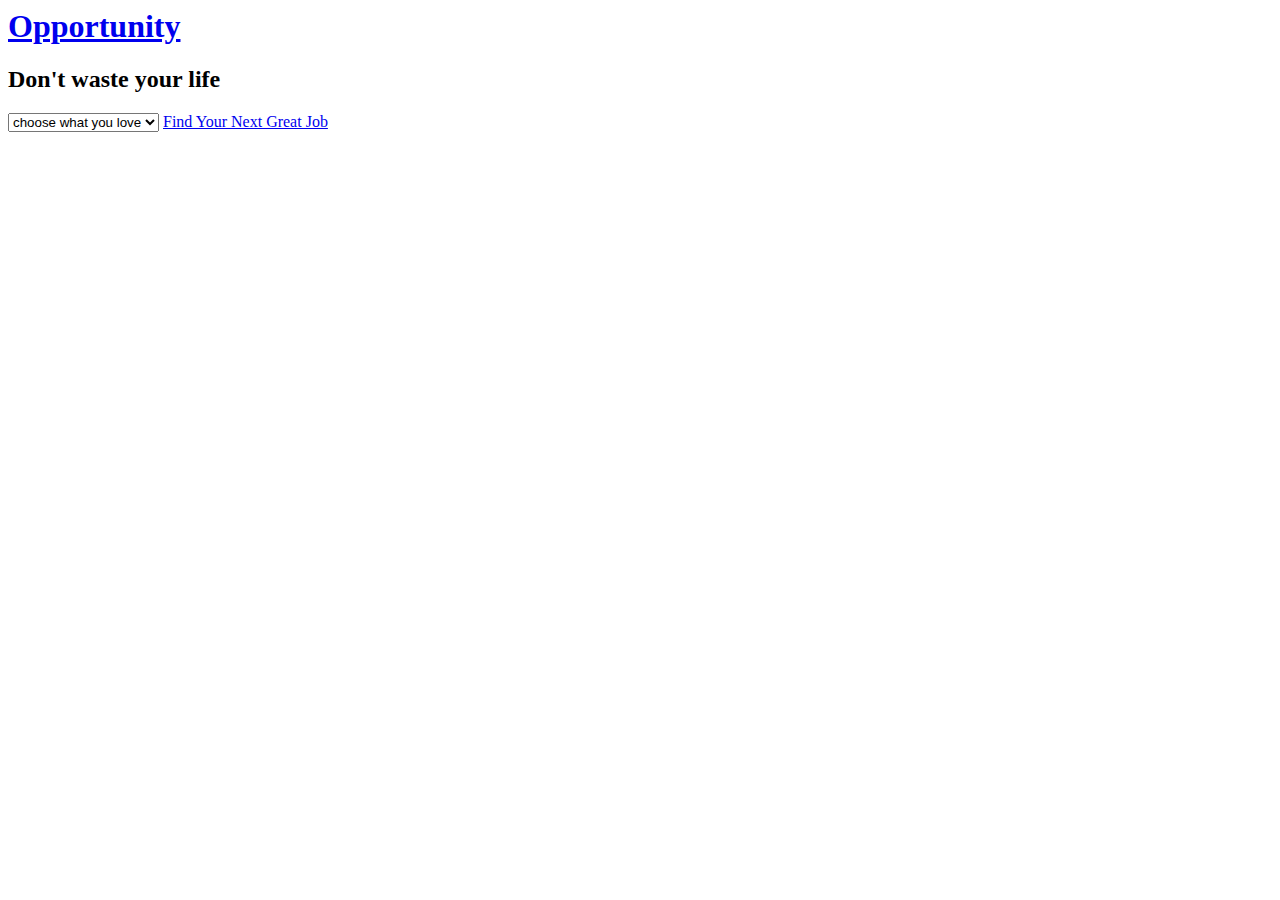
==== index.html @ 8daa1b5e "Create index.html" ====
<DOCTYPE! HTML>
	<HEAD>
		<link rel="stylesheet" type="text/css" href="stylesheet.css">
		<link rel="stylesheet" type="text/css" href="normalize.css">
		<link href='http://fonts.googleapis.com/css?family=Lato:100,300,400,700' rel='stylesheet' type='text/css'>	
	</HEAD>
	<BODY class="index">
		<div id="fade" class="bigContainer">
			<div class="fixedTop">
				<a href="index.html"><h1 class="webName">Opportunity</h1></a>
			</div>
			<div class="searchContainer">
				<h2>Don't waste your life</h2>
				<select>
	  				<option value="volvo">choose what you love</option>
	  				<option value="saab">Family</option>
	  				<option value="mercedes">Litigation</option>
	  				<option value="audi">Corporate</option>
				</select>
				<a href="results.html" class="search">Find Your Next Great Job</a>
			</div>
		</div>
		<script>
				$('#fade').fadeIn();
		</script>
	<script type="text/javascript" src="jquery-1.11.2.min.js"></script>
	<script type="text/javascript" src="javascript.js"></script>
	</BODY>
</HTML>
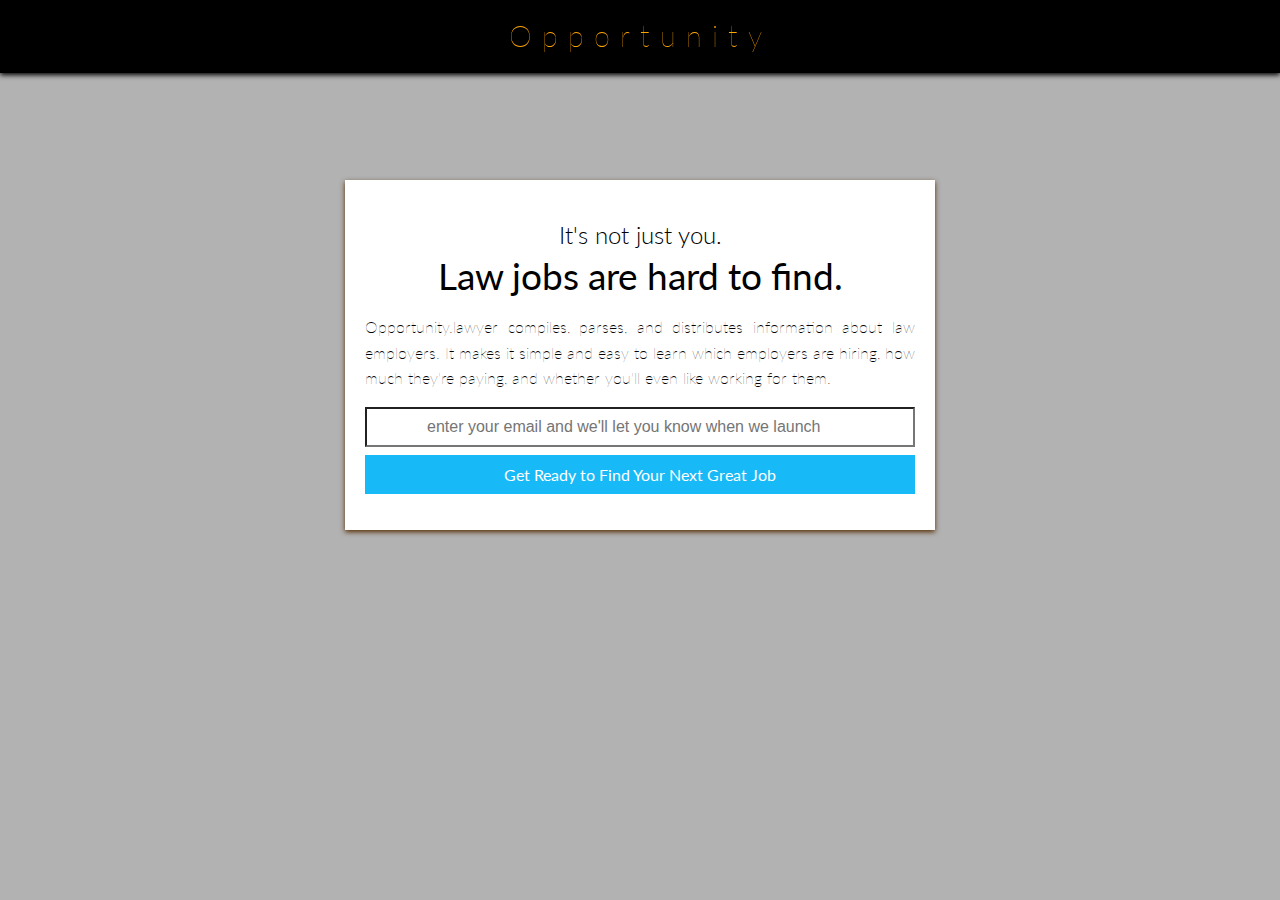
==== commit acde7165: "added email form and confirmation page" ====
--- a/index.html
+++ b/index.html
@@ -5,19 +5,19 @@
 		<link href='http://fonts.googleapis.com/css?family=Lato:100,300,400,700' rel='stylesheet' type='text/css'>	
 	</HEAD>
 	<BODY class="index">
-		<div id="fade" class="bigContainer">
+		<div class="bigContainer">
 			<div class="fixedTop">
 				<a href="index.html"><h1 class="webName">Opportunity</h1></a>
 			</div>
 			<div class="searchContainer">
-				<h2>Don't waste your life</h2>
-				<select>
-	  				<option value="volvo">choose what you love</option>
-	  				<option value="saab">Family</option>
-	  				<option value="mercedes">Litigation</option>
-	  				<option value="audi">Corporate</option>
-				</select>
-				<a href="results.html" class="search">Find Your Next Great Job</a>
+				<h3>It's not just you.</h3>
+				<h2>Law jobs are hard to find. </h2>
+				<p> Opportunity.lawyer compiles, parses, and distributes information about law employers. It makes it simple and easy to learn which employers are hiring, how much they're paying, and whether you'll even like working for them.</p>
+					<form accept-charset="UTF-8" action="https://formkeep.com/f/4e529d6dc5ff" method="POST" required>
+						<input type="email" name="email" placeholder="enter your email and we'll let you know when we launch" />
+						<input type="hidden" name="utf8" value="✓">
+						<input type="submit" value="Get Ready to Find Your Next Great Job">
+					</form> 
 			</div>
 		</div>
 		<script>
--- a/stylesheet.css
+++ b/stylesheet.css
@@ -0,0 +1,416 @@
+body.index {
+	background:
+		 linear-gradient(
+	 	rgba(0, 0, 0, .3),
+	 	rgba(0, 0, 0, .3)
+	 ),
+	url("OptimizedHDbackground.jpg") no-repeat center center fixed;
+	  -webkit-background-size: cover;
+  -moz-background-size: cover;
+  -o-background-size: cover;
+  background-size: cover;
+}
+
+
+body.results {
+	background:
+	 linear-gradient(
+	 	rgba(255, 157, 57, .5),
+	 	rgba(255, 157, 57, .5)
+	 ),
+	url("lawyers3.jpg") no-repeat center center fixed;
+	  -webkit-background-size: cover;
+  -moz-background-size: cover;
+  -o-background-size: cover;
+  background-size: cover;
+}
+
+body.profile {
+	background:
+	 linear-gradient(
+	 	rgba(255, 157, 57, .5),
+	 	rgba(255, 157, 57, .5)
+	 ),
+	url("lawyers2.jpg") no-repeat center center fixed;
+	  -webkit-background-size: cover;
+  -moz-background-size: cover;
+  -o-background-size: cover;
+  background-size: cover;
+}
+
+div.fixedTop{
+	width:100%;
+	height:auto;
+	background-color: black;
+	position: fixed;
+	overflow: hidden;
+  	top: 0;
+  	left: 0;
+  	text-align:Center;
+	box-shadow: 0px 2px 5px #000000;
+
+}
+
+div.fixedTop a{
+	text-decoration: none;
+}
+
+h1.webName{
+	vertical-align: top;
+	color:white;
+	color:orange;
+	font-family: 'Lato', sans-serif;	
+	font-size:1.8em;
+	font-weight:100;
+	letter-spacing: 10px;
+}
+
+div.searchContainer{
+	background-color: white;
+	margin-top: 180px;
+	min-height:150px;
+	min-width:220px;
+	max-width:550px;
+	height:auto;
+	margin-left: auto;
+	margin-right: auto;
+	position:relative;
+/*	border:1px solid gray;
+*/	box-shadow: 0px 2px 5px #562C02;
+	padding:20 20 20 20px;
+}
+
+div.searchContainer h3{
+	font-family: 'Lato', sans-serif;	
+	font-weight: 300;
+	font-size:1.5em;
+	margin-top:20px;
+	margin-bottom: 5px;
+	text-align:center;
+}
+
+div.searchContainer h2{
+	font-family: 'Lato', sans-serif;	
+	font-weight: 400;
+	font-size:2.3em;
+	margin-top:5px;
+	margin-bottom: 15px;
+	text-align:center;
+}
+
+div.searchContainer p{
+	font-family: 'Lato', sans-serif;	
+	font-weight: 100;
+	font-size:1em;
+	text-align:justify;
+	line-height:1.6em;
+
+}
+
+input[type=email]{
+	width: 100%;
+	height:40px;
+	font-size:1em;
+	padding: 10px;
+	text-align: left;
+
+}
+
+@media (min-width: 600px) {
+input[type=email]{
+	background: white url(email.png) no-repeat scroll 12px;
+	padding: 10px;
+	background-size: 35px;
+	text-indent: 50px;
+
+	::-webkit-input-placeholder {
+   text-indent: 50px;
+
+}
+
+:-moz-placeholder { /* Firefox 18- */
+      text-indent: 50px;
+
+
+}
+
+::-moz-placeholder {  /* Firefox 19+ */
+      text-indent: 50px;
+
+
+}
+
+:-ms-input-placeholder {  
+      text-indent: 50px;
+
+}
+
+
+
+}
+  }
+
+
+input[type=submit] {
+	border:0px none;
+	width:100%;
+	font-size: 1em; 
+	position:relative;
+	margin-top:8px;
+	padding:10px;
+	text-align:center;
+	text-decoration: none;
+	color:white;
+	font-family: 'Lato', sans-serif;	
+	background-color: #17B9F6;
+}
+
+input[type=submit]:hover {
+	box-shadow: 0px 2px 1px #1686C1;
+}
+
+input[type=submit]:active {
+	box-shadow: inset 0px 2px 1px #1686C1;
+}
+
+/*confirmation page*/
+
+div.confirmContainer{
+	background-color: white;
+	margin-top: 180px;
+	min-height:150px;
+	min-width:220px;
+	max-width:550px;
+	height:auto;
+	margin-left: auto;
+	margin-right: auto;
+	position:relative;
+/*	border:1px solid gray;
+*/	box-shadow: 0px 2px 5px #562C02;
+	padding:20 20 0 20px;
+}
+
+div.confirmContainer h3{
+	font-family: 'Lato', sans-serif;	
+	font-weight: 300;
+	font-size:1.5em;
+	margin-top:20px;
+	margin-bottom: 5px;
+	text-align:center;
+}
+
+div.confirmContainer h2{
+	font-family: 'Lato', sans-serif;	
+	font-weight: 400;
+	font-size:2.3em;
+	margin-top:5px;
+	margin-bottom: 15px;
+	text-align:center;
+}
+
+/*RESULTS PAGE BELOW */
+
+div.resultsContainer{
+	background-color: white;
+	margin-top: 170px;
+	min-height:150px;
+	max-width:600px;
+	min-width:500px;
+	width:50%;
+	height:auto;
+	margin-left: auto;
+	margin-right: auto;
+	position:relative;
+	box-shadow: 0px 2px 5px #562C02;
+	padding:20 20 30 20px;
+
+}
+
+h2.snark {
+	text-align: center;
+	font-family: 'Lato', sans-serif;	
+	font-weight: 400;
+	margin-bottom: 0px;
+
+}
+h2.resultsSummary {
+	text-align: center;
+	font-family: 'Lato', sans-serif;	
+	font-weight: 300;
+	margin-top:0pc;
+	margin-bottom: 30px;
+}
+
+div.resultsContainer div {
+
+	text-align: left-justify;
+	display:inline-block;
+	width:90%;
+	min-width:400px;
+	max-width:500px;
+	padding:5px;
+	background-color: #EB7B06;
+	color:white;
+	margin-right:5px;
+	margin-left:5px;
+	padding-left:20px;
+	height:auto;
+}
+
+div.resultsContainer div:hover {
+	text-align: left-justify;
+	display:inline-block;
+	width:90%;
+	padding:5px;
+	background-color: #ED881F;
+	color:white;
+	margin-right:5px;
+	margin-left:5px;
+	padding-left:20px;
+	height:auto;
+}
+
+a.resultListings {
+	text-decoration: none;
+	color:white;
+}
+
+div.resultscontainer li {
+	width:100%;
+	font-family: 'Lato', sans-serif;	
+	list-style-type:none;
+	font-weight: 300;
+	margin-top:15px;
+}
+
+div.resultsContainer h3 {
+	display: inline-block;
+	margin:0px;
+	text-align: center;
+	font-weight: 400;
+}
+
+ p.resultsInfo {
+	display: inline-block;
+	margin:0px;
+	text-align: center;
+	font-weight: 400;
+}
+
+p.seeMoreResults{
+	width: 100%;
+	margin-top: 30px;
+	font-family: 'Lato', sans-serif;	
+	font-weight: 300;
+	text-align: center;
+}
+
+/*profile page */
+
+/*
+div.emppxlopxyerNameContact{
+	margin-top: 105px;
+	max-width:600px;
+	min-width:500px;
+	width:50%;
+	height:auto;
+	margin-left: auto;
+	margin-right: auto;
+	position:relative;
+
+}*/
+
+div.summary{
+	background-color: white;
+	margin: 105px 0px 20px 0px;
+	min-height:150px;
+	width:625px;
+	height:auto;
+	margin-left: auto;
+	margin-right: auto;
+	position:relative;
+	box-shadow: 0px 2px 5px #562C02;
+	padding:20 20 20 20px;
+
+}
+
+p.summary {
+	text-align: justify;
+	padding: 0px 30px 0px 30px;
+	font-weight: 300;
+	font-family: 'Lato', sans-serif;	
+
+}
+
+h2.mainHeading {
+	text-align: center;
+	font-family: 'Lato', sans-serif;	
+	font-weight: 900;
+	margin-bottom: 0px;
+
+}
+
+h2.subHeading {
+	text-align: center;
+	font-family: 'Lato', sans-serif;	
+	font-weight: 300;
+	margin-top:0pc;
+}
+
+div.container{
+	width:100%;
+	min-width: 620px;
+	margin-bottom:20px;
+	text-align: center;
+}
+
+div.news{
+	text-align: left;
+	vertical-align:top;
+	display: inline-block;
+	background-color: white;
+	max-width:320px;
+	min-width:200px;
+	width:50%;
+	height:auto;
+	position:relative;
+	box-shadow: 0px 2px 5px #562C02;
+	padding:20 10 20 10px;
+	margin-left: 10px;
+	-webkit-box-sizing: border-box; /* Safari 3.0 - 5.0, Chrome 1 - 9, Android 2.1 - 3.x */
+ 	-moz-box-sizing: border-box;    /* Firefox 1 - 28 */
+ 	box-sizing: border-box;         /* Safari 5.1+, Chrome 10+, Firefox 29+, Opera 7+, IE 8+, Android 4.0+, iOS any */
+}
+
+div.jobListings{
+	text-align: left;
+	display: inline-block;
+	background-color: white;
+	max-width:320px;
+	min-width:200px;
+	width:50%;
+	height:auto;
+	position:relative;
+	box-shadow: 0px 2px 5px #562C02;
+	padding:20 10 20 10px;
+	margin-right: 10px;
+	-webkit-box-sizing: border-box; /* Safari 3.0 - 5.0, Chrome 1 - 9, Android 2.1 - 3.x */
+ 	-moz-box-sizing: border-box;    /* Firefox 1 - 28 */
+ 	box-sizing: border-box;         /* Safari 5.1+, Chrome 10+, Firefox 29+, Opera 7+, IE 8+, Android 4.0+, iOS any */
+}
+
+div.news li {
+	width:100%;
+	font-family: 'Lato', sans-serif;	
+	list-style-type:none;
+	font-weight: 300;
+	margin-top:15px;
+}
+
+div.jobListings li {
+	width:100%;
+	font-family: 'Lato', sans-serif;	
+	list-style-type:disc;
+	font-weight: 300;
+	margin-top:15px;
+}
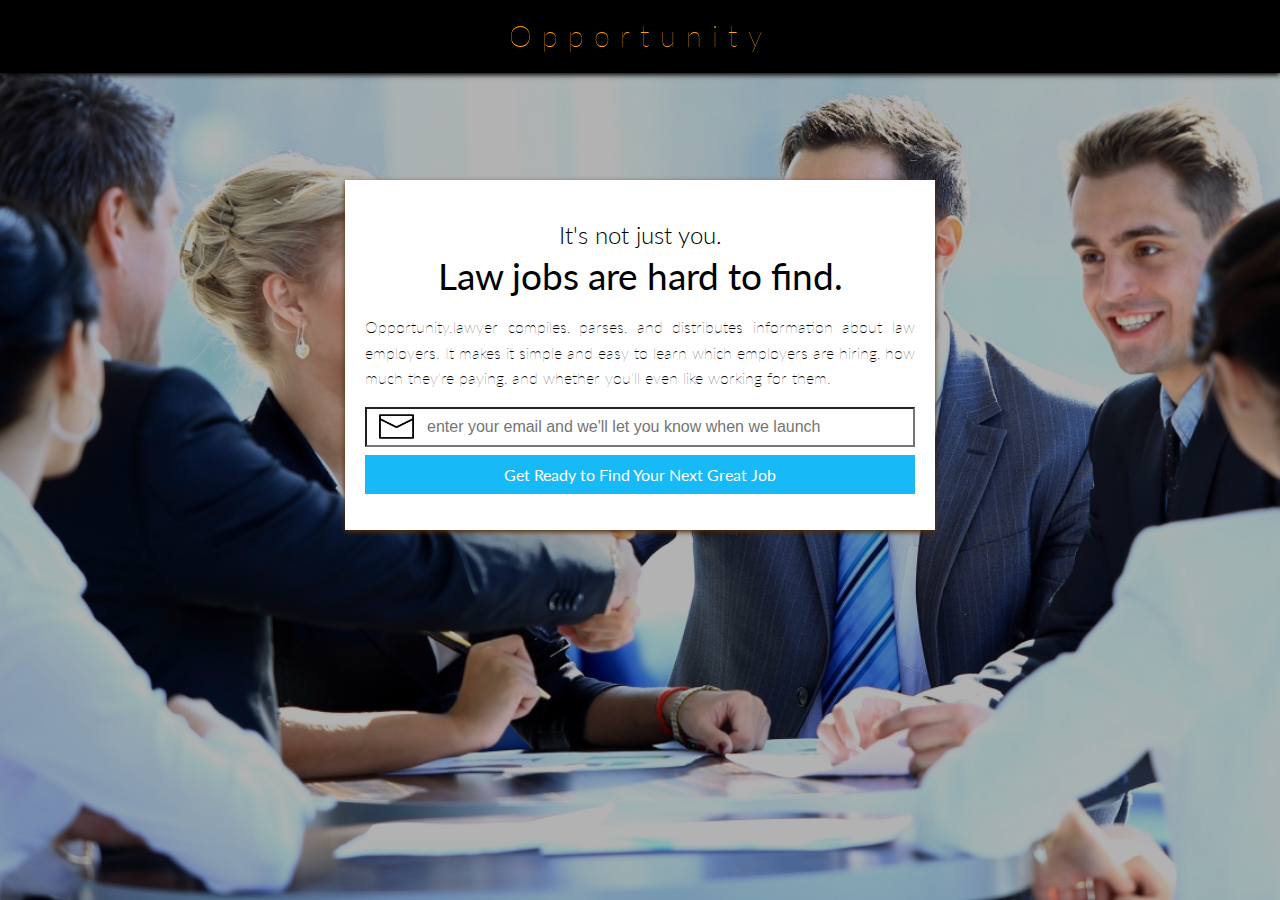
==== commit f0ea5a00: "added google analytics, open graph meta data, and facebook share button" ====
--- a/index.html
+++ b/index.html
@@ -3,6 +3,19 @@
 		<link rel="stylesheet" type="text/css" href="stylesheet.css">
 		<link rel="stylesheet" type="text/css" href="normalize.css">
 		<link href='http://fonts.googleapis.com/css?family=Lato:100,300,400,700' rel='stylesheet' type='text/css'>	
+		<!-- Place this data between the <head> tags of your website -->
+		<title>Find a job in law</title>
+		<meta name="description" content="It's not you. Law jobs are hard to find. Let us help." />
+
+		<!-- Twitter Card data -->
+		<meta name="twitter:card" value="summary" />
+
+		<!-- Open Graph data -->
+		<meta property="og:title" content="Find a job in Law" />
+		<meta property="og:type" content="article" />
+		<meta property="og:url" content="http://www.opportunity.lawyer/" />
+		<meta property="og:image" content="http://www.opportunity.lawyer/HDbackground.jpg" />
+		<meta property="og:description" content="We'll help you find a job in law." />
 	</HEAD>
 	<BODY class="index">
 		<div class="bigContainer">
@@ -11,7 +24,7 @@
 			</div>
 			<div class="searchContainer">
 				<h3>It's not just you.</h3>
-				<h2>Law jobs are hard to find. </h2>
+				<h2>Law jobs are hard to find.</h2>
 				<p> Opportunity.lawyer compiles, parses, and distributes information about law employers. It makes it simple and easy to learn which employers are hiring, how much they're paying, and whether you'll even like working for them.</p>
 					<form accept-charset="UTF-8" action="https://formkeep.com/f/4e529d6dc5ff" method="POST" required>
 						<input type="email" name="email" placeholder="enter your email and we'll let you know when we launch" />
@@ -20,10 +33,17 @@
 					</form> 
 			</div>
 		</div>
-		<script>
-				$('#fade').fadeIn();
-		</script>
 	<script type="text/javascript" src="jquery-1.11.2.min.js"></script>
 	<script type="text/javascript" src="javascript.js"></script>
+	<script>
+		  (function(i,s,o,g,r,a,m){i['GoogleAnalyticsObject']=r;i[r]=i[r]||function(){
+		  (i[r].q=i[r].q||[]).push(arguments)},i[r].l=1*new Date();a=s.createElement(o),
+		  m=s.getElementsByTagName(o)[0];a.async=1;a.src=g;m.parentNode.insertBefore(a,m)
+		  })(window,document,'script','//www.google-analytics.com/analytics.js','ga');
+
+		  ga('create', 'UA-59158482-1', 'auto');
+		  ga('send', 'pageview');
+
+		</script>
 	</BODY>
 </HTML>
--- a/stylesheet.css
+++ b/stylesheet.css
@@ -5,33 +5,6 @@
 	 	rgba(0, 0, 0, .3)
 	 ),
 	url("OptimizedHDbackground.jpg") no-repeat center center fixed;
-	  -webkit-background-size: cover;
-  -moz-background-size: cover;
-  -o-background-size: cover;
-  background-size: cover;
-}
-
-
-body.results {
-	background:
-	 linear-gradient(
-	 	rgba(255, 157, 57, .5),
-	 	rgba(255, 157, 57, .5)
-	 ),
-	url("lawyers3.jpg") no-repeat center center fixed;
-	  -webkit-background-size: cover;
-  -moz-background-size: cover;
-  -o-background-size: cover;
-  background-size: cover;
-}
-
-body.profile {
-	background:
-	 linear-gradient(
-	 	rgba(255, 157, 57, .5),
-	 	rgba(255, 157, 57, .5)
-	 ),
-	url("lawyers2.jpg") no-repeat center center fixed;
 	  -webkit-background-size: cover;
   -moz-background-size: cover;
   -o-background-size: cover;
@@ -190,227 +163,35 @@
 	padding:20 20 0 20px;
 }
 
+div.confirmContainer h2{
+	font-family: 'Lato', sans-serif;	
+	font-weight: 400;
+	font-size:2.3em;
+	margin-top:15px;
+	margin-bottom: 0px;
+	text-align:center;
+}
+
 div.confirmContainer h3{
 	font-family: 'Lato', sans-serif;	
 	font-weight: 300;
 	font-size:1.5em;
-	margin-top:20px;
-	margin-bottom: 5px;
+	margin-top:0px;
+	margin-bottom: 0px;
 	text-align:center;
 }
 
-div.confirmContainer h2{
-	font-family: 'Lato', sans-serif;	
-	font-weight: 400;
-	font-size:2.3em;
-	margin-top:5px;
-	margin-bottom: 15px;
+
+/*fb share button*/
+
+div.fbWrapper{
 	text-align:center;
+	margin-top:10px;
+}
+div.fb-share-button {
+	display: inline-block;
 }
 
-/*RESULTS PAGE BELOW */
-
-div.resultsContainer{
-	background-color: white;
-	margin-top: 170px;
-	min-height:150px;
-	max-width:600px;
-	min-width:500px;
-	width:50%;
-	height:auto;
-	margin-left: auto;
-	margin-right: auto;
-	position:relative;
-	box-shadow: 0px 2px 5px #562C02;
-	padding:20 20 30 20px;
-
+#fb-root{
+	display:inline-block;
 }
-
-h2.snark {
-	text-align: center;
-	font-family: 'Lato', sans-serif;	
-	font-weight: 400;
-	margin-bottom: 0px;
-
-}
-h2.resultsSummary {
-	text-align: center;
-	font-family: 'Lato', sans-serif;	
-	font-weight: 300;
-	margin-top:0pc;
-	margin-bottom: 30px;
-}
-
-div.resultsContainer div {
-
-	text-align: left-justify;
-	display:inline-block;
-	width:90%;
-	min-width:400px;
-	max-width:500px;
-	padding:5px;
-	background-color: #EB7B06;
-	color:white;
-	margin-right:5px;
-	margin-left:5px;
-	padding-left:20px;
-	height:auto;
-}
-
-div.resultsContainer div:hover {
-	text-align: left-justify;
-	display:inline-block;
-	width:90%;
-	padding:5px;
-	background-color: #ED881F;
-	color:white;
-	margin-right:5px;
-	margin-left:5px;
-	padding-left:20px;
-	height:auto;
-}
-
-a.resultListings {
-	text-decoration: none;
-	color:white;
-}
-
-div.resultscontainer li {
-	width:100%;
-	font-family: 'Lato', sans-serif;	
-	list-style-type:none;
-	font-weight: 300;
-	margin-top:15px;
-}
-
-div.resultsContainer h3 {
-	display: inline-block;
-	margin:0px;
-	text-align: center;
-	font-weight: 400;
-}
-
- p.resultsInfo {
-	display: inline-block;
-	margin:0px;
-	text-align: center;
-	font-weight: 400;
-}
-
-p.seeMoreResults{
-	width: 100%;
-	margin-top: 30px;
-	font-family: 'Lato', sans-serif;	
-	font-weight: 300;
-	text-align: center;
-}
-
-/*profile page */
-
-/*
-div.emppxlopxyerNameContact{
-	margin-top: 105px;
-	max-width:600px;
-	min-width:500px;
-	width:50%;
-	height:auto;
-	margin-left: auto;
-	margin-right: auto;
-	position:relative;
-
-}*/
-
-div.summary{
-	background-color: white;
-	margin: 105px 0px 20px 0px;
-	min-height:150px;
-	width:625px;
-	height:auto;
-	margin-left: auto;
-	margin-right: auto;
-	position:relative;
-	box-shadow: 0px 2px 5px #562C02;
-	padding:20 20 20 20px;
-
-}
-
-p.summary {
-	text-align: justify;
-	padding: 0px 30px 0px 30px;
-	font-weight: 300;
-	font-family: 'Lato', sans-serif;	
-
-}
-
-h2.mainHeading {
-	text-align: center;
-	font-family: 'Lato', sans-serif;	
-	font-weight: 900;
-	margin-bottom: 0px;
-
-}
-
-h2.subHeading {
-	text-align: center;
-	font-family: 'Lato', sans-serif;	
-	font-weight: 300;
-	margin-top:0pc;
-}
-
-div.container{
-	width:100%;
-	min-width: 620px;
-	margin-bottom:20px;
-	text-align: center;
-}
-
-div.news{
-	text-align: left;
-	vertical-align:top;
-	display: inline-block;
-	background-color: white;
-	max-width:320px;
-	min-width:200px;
-	width:50%;
-	height:auto;
-	position:relative;
-	box-shadow: 0px 2px 5px #562C02;
-	padding:20 10 20 10px;
-	margin-left: 10px;
-	-webkit-box-sizing: border-box; /* Safari 3.0 - 5.0, Chrome 1 - 9, Android 2.1 - 3.x */
- 	-moz-box-sizing: border-box;    /* Firefox 1 - 28 */
- 	box-sizing: border-box;         /* Safari 5.1+, Chrome 10+, Firefox 29+, Opera 7+, IE 8+, Android 4.0+, iOS any */
-}
-
-div.jobListings{
-	text-align: left;
-	display: inline-block;
-	background-color: white;
-	max-width:320px;
-	min-width:200px;
-	width:50%;
-	height:auto;
-	position:relative;
-	box-shadow: 0px 2px 5px #562C02;
-	padding:20 10 20 10px;
-	margin-right: 10px;
-	-webkit-box-sizing: border-box; /* Safari 3.0 - 5.0, Chrome 1 - 9, Android 2.1 - 3.x */
- 	-moz-box-sizing: border-box;    /* Firefox 1 - 28 */
- 	box-sizing: border-box;         /* Safari 5.1+, Chrome 10+, Firefox 29+, Opera 7+, IE 8+, Android 4.0+, iOS any */
-}
-
-div.news li {
-	width:100%;
-	font-family: 'Lato', sans-serif;	
-	list-style-type:none;
-	font-weight: 300;
-	margin-top:15px;
-}
-
-div.jobListings li {
-	width:100%;
-	font-family: 'Lato', sans-serif;	
-	list-style-type:disc;
-	font-weight: 300;
-	margin-top:15px;
-}
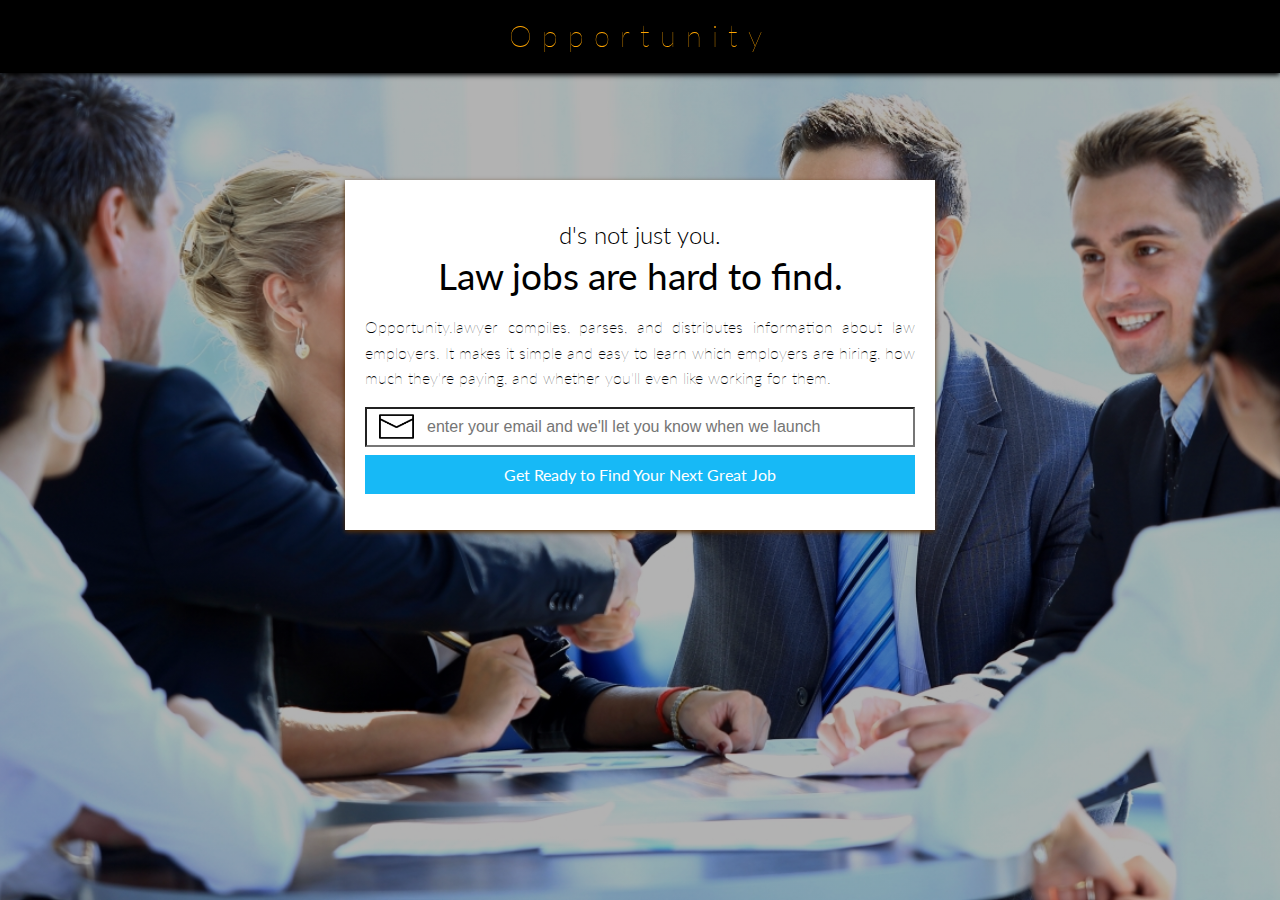
==== commit 60e10e5a: "testing commit" ====
--- a/index.html
+++ b/index.html
@@ -23,7 +23,7 @@
 				<a href="index.html"><h1 class="webName">Opportunity</h1></a>
 			</div>
 			<div class="searchContainer">
-				<h3>It's not just you.</h3>
+				<h3>d's not just you.</h3>
 				<h2>Law jobs are hard to find.</h2>
 				<p> Opportunity.lawyer compiles, parses, and distributes information about law employers. It makes it simple and easy to learn which employers are hiring, how much they're paying, and whether you'll even like working for them.</p>
 					<form accept-charset="UTF-8" action="https://formkeep.com/f/4e529d6dc5ff" method="POST" required>
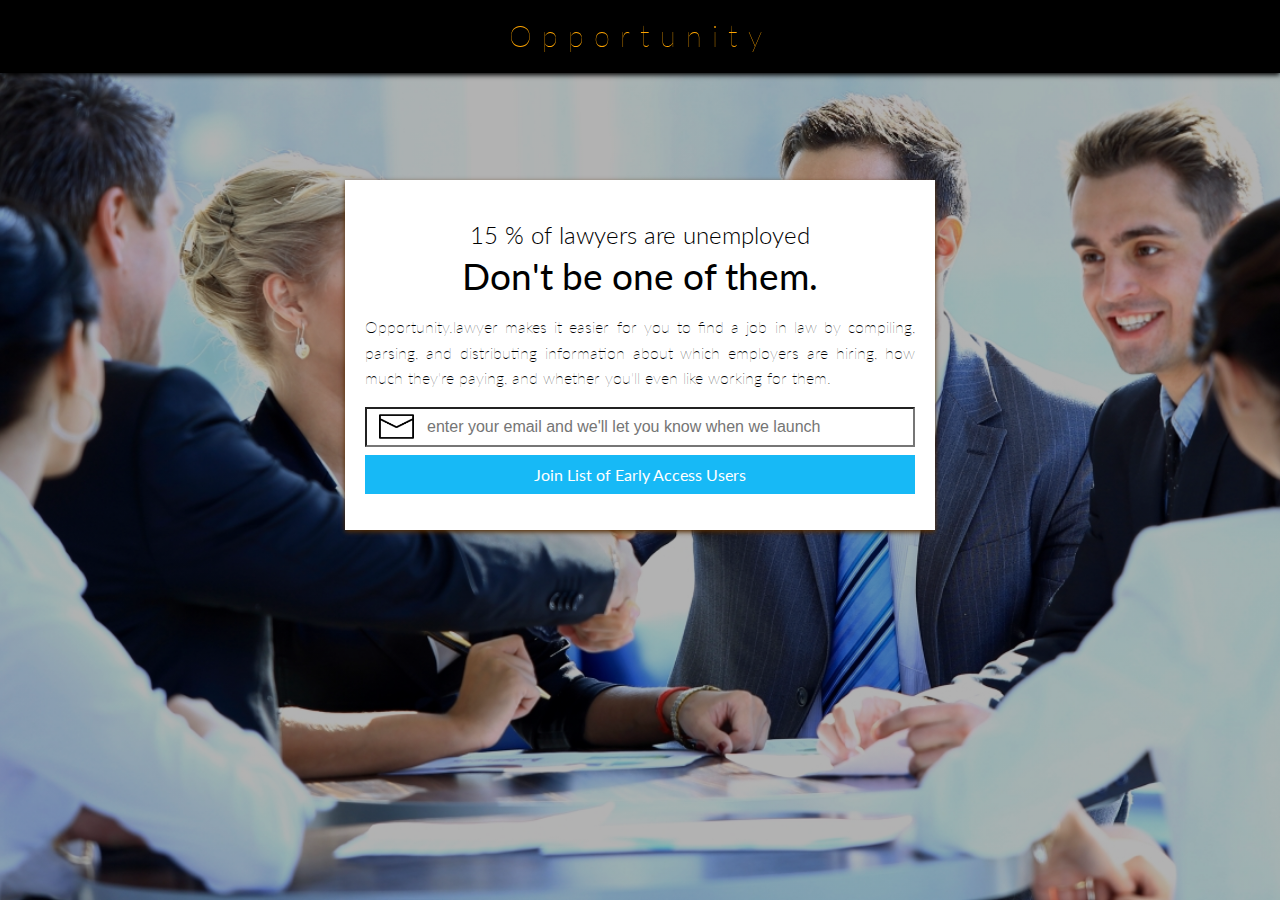
==== commit 85784329: "updated index copy" ====
--- a/index.html
+++ b/index.html
@@ -23,13 +23,13 @@
 				<a href="index.html"><h1 class="webName">Opportunity</h1></a>
 			</div>
 			<div class="searchContainer">
-				<h3>d's not just you.</h3>
-				<h2>Law jobs are hard to find.</h2>
-				<p> Opportunity.lawyer compiles, parses, and distributes information about law employers. It makes it simple and easy to learn which employers are hiring, how much they're paying, and whether you'll even like working for them.</p>
+				<h3>15 &#37; of lawyers are unemployed</h3>
+				<h2>Don't be one of them.</h2>
+				<p> Opportunity.lawyer makes it easier for you to find a job in law by compiling, parsing, and distributing information about which employers are hiring, how much they're paying, and whether you'll even like working for them.</p>
 					<form accept-charset="UTF-8" action="https://formkeep.com/f/4e529d6dc5ff" method="POST" required>
 						<input type="email" name="email" placeholder="enter your email and we'll let you know when we launch" />
 						<input type="hidden" name="utf8" value="✓">
-						<input type="submit" value="Get Ready to Find Your Next Great Job">
+						<input type="submit" value="Join List of Early Access Users">
 					</form> 
 			</div>
 		</div>
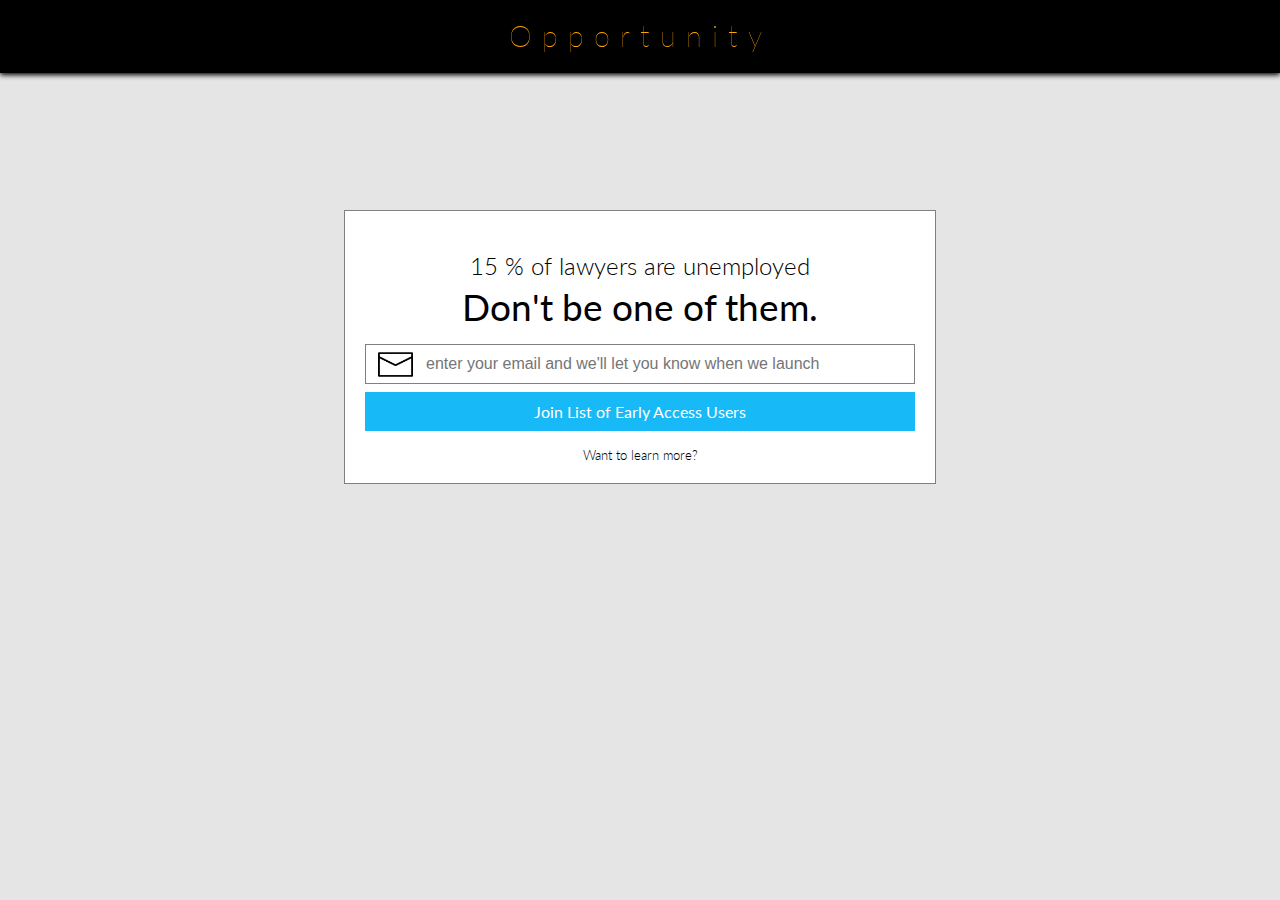
==== commit 4c0f7ef9: "added about.html, updated copy on index.html, updated background image, other misc changes" ====
--- a/index.html
+++ b/index.html
@@ -5,7 +5,7 @@
 		<link href='http://fonts.googleapis.com/css?family=Lato:100,300,400,700' rel='stylesheet' type='text/css'>	
 		<!-- Place this data between the <head> tags of your website -->
 		<title>Find a job in law</title>
-		<meta name="description" content="It's not you. Law jobs are hard to find. Let us help." />
+		<meta name="description" content="We'll make it easier for you to find a job in law by compiling, parsing, and distributing information about which employers are hiring, how much they're paying, and whether you'll even like working for them." />
 
 		<!-- Twitter Card data -->
 		<meta name="twitter:card" value="summary" />
@@ -15,7 +15,7 @@
 		<meta property="og:type" content="article" />
 		<meta property="og:url" content="http://www.opportunity.lawyer/" />
 		<meta property="og:image" content="http://www.opportunity.lawyer/HDbackground.jpg" />
-		<meta property="og:description" content="We'll help you find a job in law." />
+		<meta property="og:description" content="We'll make it easier for you to find a job in law by compiling, parsing, and distributing information about which employers are hiring, how much they're paying, and whether you'll even like working for them." />
 	</HEAD>
 	<BODY class="index">
 		<div class="bigContainer">
@@ -25,13 +25,20 @@
 			<div class="searchContainer">
 				<h3>15 &#37; of lawyers are unemployed</h3>
 				<h2>Don't be one of them.</h2>
-				<p> Opportunity.lawyer makes it easier for you to find a job in law by compiling, parsing, and distributing information about which employers are hiring, how much they're paying, and whether you'll even like working for them.</p>
 					<form accept-charset="UTF-8" action="https://formkeep.com/f/4e529d6dc5ff" method="POST" required>
 						<input type="email" name="email" placeholder="enter your email and we'll let you know when we launch" />
 						<input type="hidden" name="utf8" value="✓">
 						<input type="submit" value="Join List of Early Access Users">
 					</form> 
+				<div class="aboutLink">
+					<a href="about.html" class="aboutLink">Want to learn more?</a>
+				</div>
 			</div>
+
+<!-- 			<div class="summaryContainer">
+				<h2>What we do</h2>
+				<p> Opportunity.lawyer makes it easier for you to find a job in law by compiling, parsing, and distributing information about which employers are hiring, how much they're paying, and whether you'll even like working for them.</p>
+			</div> -->
 		</div>
 	<script type="text/javascript" src="jquery-1.11.2.min.js"></script>
 	<script type="text/javascript" src="javascript.js"></script>
--- a/stylesheet.css
+++ b/stylesheet.css
@@ -1,10 +1,10 @@
 body.index {
 	background:
 		 linear-gradient(
-	 	rgba(0, 0, 0, .3),
-	 	rgba(0, 0, 0, .3)
+	 	rgba(0, 0, 0, .1),
+	 	rgba(0, 0, 0, .1)
 	 ),
-	url("OptimizedHDbackground.jpg") no-repeat center center fixed;
+	url("optimizedEndlessOcean.jpg") no-repeat center center fixed;
 	  -webkit-background-size: cover;
   -moz-background-size: cover;
   -o-background-size: cover;
@@ -40,7 +40,7 @@
 
 div.searchContainer{
 	background-color: white;
-	margin-top: 180px;
+	margin-top: 210px;
 	min-height:150px;
 	min-width:220px;
 	max-width:550px;
@@ -48,9 +48,9 @@
 	margin-left: auto;
 	margin-right: auto;
 	position:relative;
-/*	border:1px solid gray;
-*/	box-shadow: 0px 2px 5px #562C02;
-	padding:20 20 20 20px;
+	border:1.5px solid gray;
+/*	box-shadow: 0px 2px 5px #562C02;
+*/	padding:20 20 20 20px;
 }
 
 div.searchContainer h3{
@@ -77,6 +77,7 @@
 	font-size:1em;
 	text-align:justify;
 	line-height:1.6em;
+	margin-bottom:22px;
 
 }
 
@@ -86,6 +87,7 @@
 	font-size:1em;
 	padding: 10px;
 	text-align: left;
+	border:1px solid gray;
 
 }
 
@@ -139,13 +141,28 @@
 }
 
 input[type=submit]:hover {
-	box-shadow: 0px 2px 1px #1686C1;
-}
-
-input[type=submit]:active {
-	box-shadow: inset 0px 2px 1px #1686C1;
-}
-
+	background-color: #1686C1;
+}
+
+
+/*about link*/
+
+div.aboutLink{
+	text-align: center;
+}
+a.aboutLink{
+	font-family: 'Lato', sans-serif;	
+	font-weight: 300;
+	font-size: .8em;
+	text-align: center;
+	text-decoration: none;
+	color:black;
+
+}
+
+a.aboutLink:hover{
+	color:orange;
+}
 /*confirmation page*/
 
 div.confirmContainer{
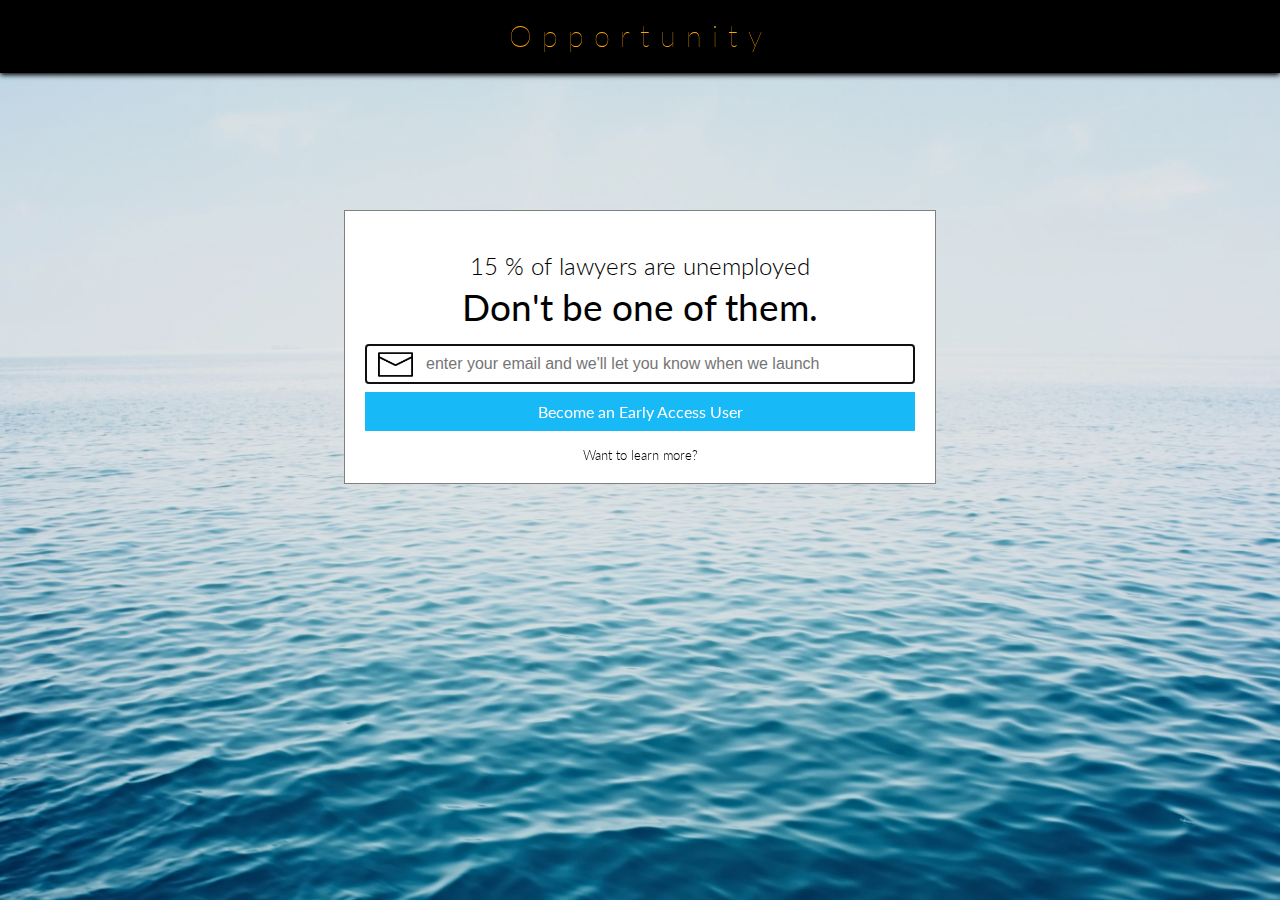
==== commit 62a057cd: "misc changes" ====
--- a/index.html
+++ b/index.html
@@ -17,7 +17,7 @@
 		<meta property="og:image" content="http://www.opportunity.lawyer/HDbackground.jpg" />
 		<meta property="og:description" content="We'll make it easier for you to find a job in law by compiling, parsing, and distributing information about which employers are hiring, how much they're paying, and whether you'll even like working for them." />
 	</HEAD>
-	<BODY class="index">
+	<BODY class="index" onload='document.emailSubmit.email.focus()'>
 		<div class="bigContainer">
 			<div class="fixedTop">
 				<a href="index.html"><h1 class="webName">Opportunity</h1></a>
@@ -25,11 +25,11 @@
 			<div class="searchContainer">
 				<h3>15 &#37; of lawyers are unemployed</h3>
 				<h2>Don't be one of them.</h2>
-					<form accept-charset="UTF-8" action="https://formkeep.com/f/4e529d6dc5ff" method="POST" required>
-						<input type="email" name="email" placeholder="enter your email and we'll let you know when we launch" />
-						<input type="hidden" name="utf8" value="✓">
-						<input type="submit" value="Join List of Early Access Users">
-					</form> 
+						<form accept-charset="UTF-8" action="https://formkeep.com/f/4e529d6dc5ff" method="POST" name="emailSubmit" required id="emailForm">
+							<input type="email" name="email" placeholder="enter your email and we'll let you know when we launch" />
+							<input type="hidden" name="utf8" value="✓">
+							<input type="submit" value="Become an Early Access User" onclick="ValidateEmail(document.emailSubmit.email)">
+						</form> 
 				<div class="aboutLink">
 					<a href="about.html" class="aboutLink">Want to learn more?</a>
 				</div>
--- a/stylesheet.css
+++ b/stylesheet.css
@@ -212,3 +212,20 @@
 #fb-root{
 	display:inline-block;
 }
+
+/* error message */
+
+div.errorWrapper{
+	text-align: center;
+	margin:0px auto;
+	padding:0px;
+	border:1px solid black;
+}
+p.errorMessage{
+	display: inline-block;
+	font-family: 'Lato', sans-serif;	
+	font-size: 1em;
+	font-weight: 400;
+	color:red;
+	text-align:center;
+}
